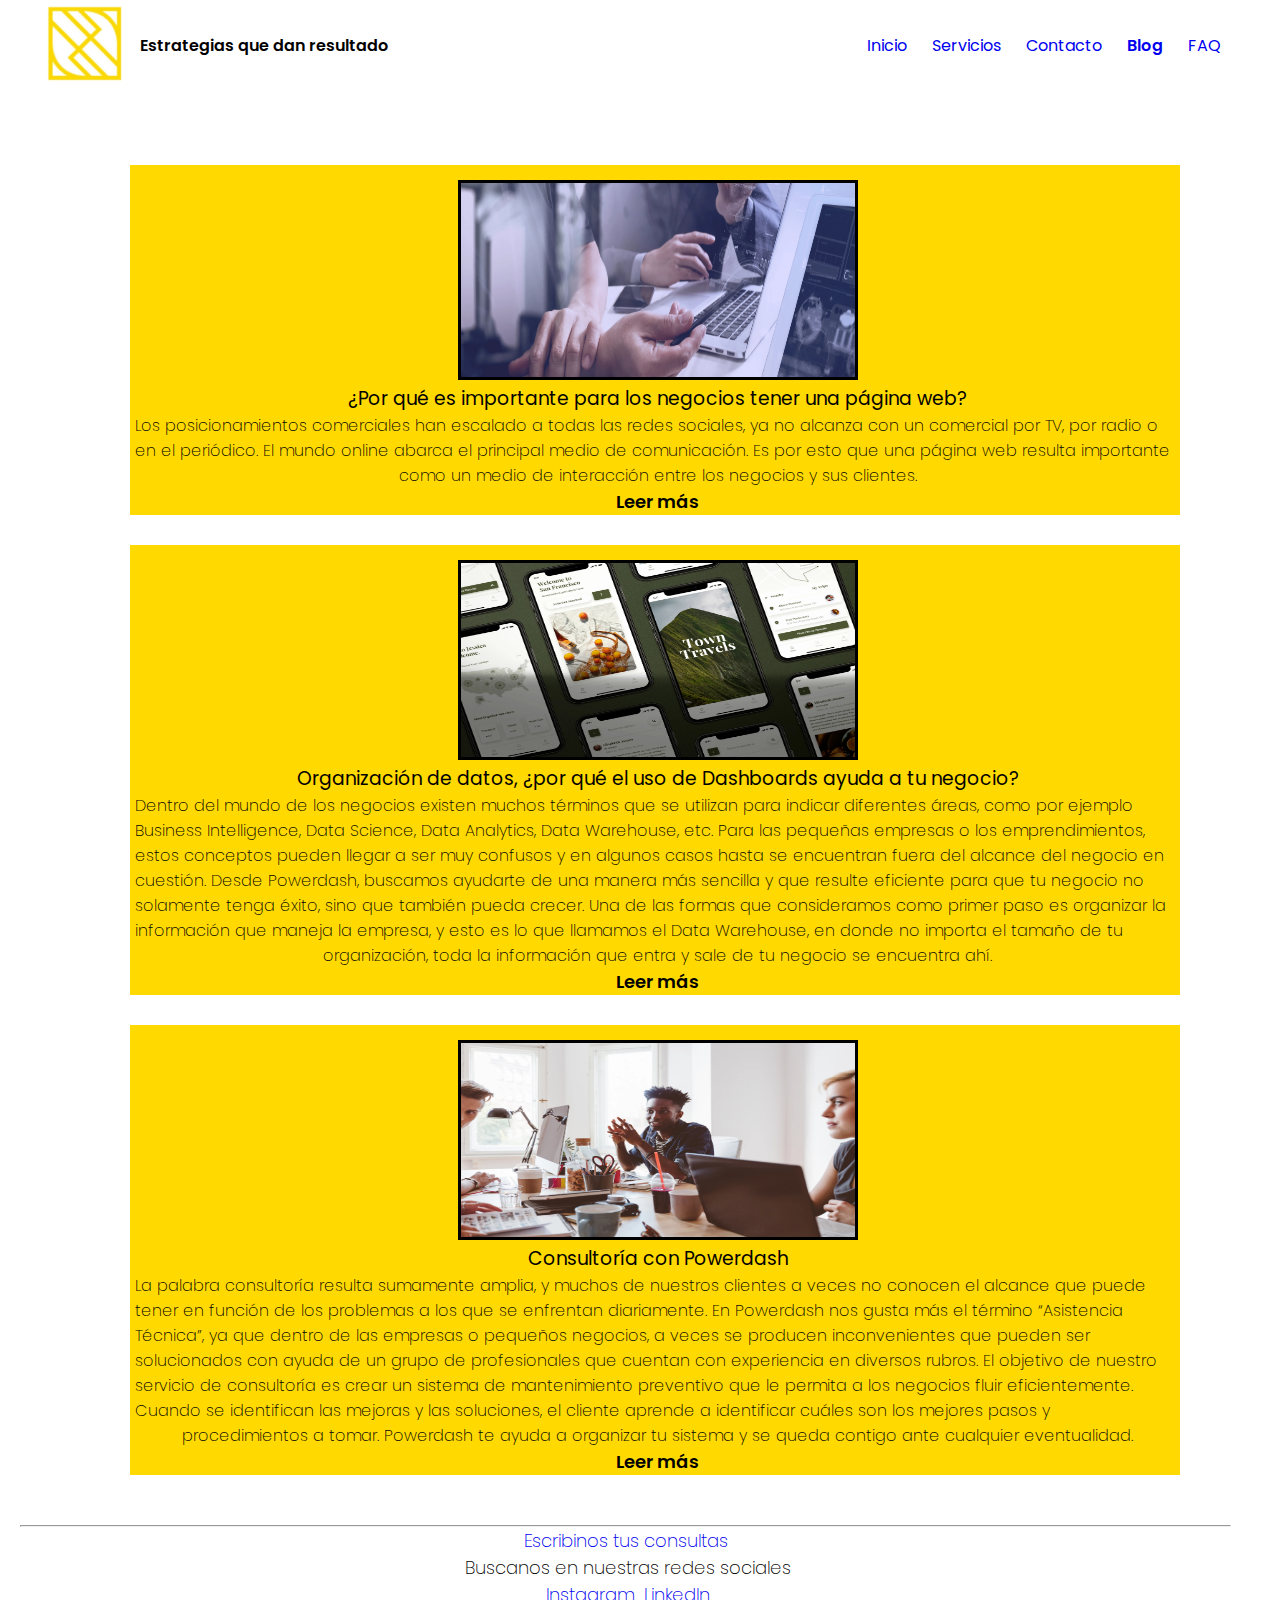
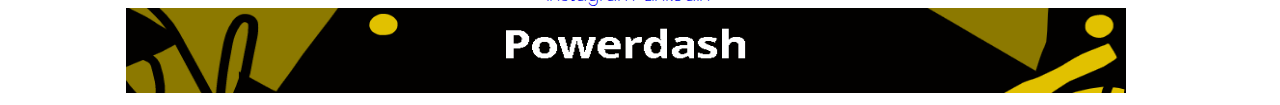
==== blog.html @ 08af4db7 "Agregué todos los archivos" ====
<!DOCTYPE html>
<html lang="en">

<head>
    <meta charset="UTF-8">
    <meta http-equiv="X-UA-Compatible" content="IE=edge">
    <meta name="viewport" content="width=device-width, initial-scale=1.0">
    <link rel="shortcut icon" href="./multimedia/PowerDash-favicon.png">
    <!-- Fuente externa -->
    <link rel="preconnect" href="https://fonts.googleapis.com">
    <link rel="preconnect" href="https://fonts.gstatic.com" crossorigin>
    <link href="https://fonts.googleapis.com/css2?family=Poppins:wght@200;400;600;800&display=swap" rel="stylesheet">
    <!-- Estilo personal -->
    <link rel="stylesheet" href="./CSS/estilos.css">
    <title>Powerdash</title>

</head>

<body>
    <!-- HEADER -->
    <header>
        <nav>
            <div>
                <div> 
                    <a href="./index.html"><img class="logoHeader" src="./multimedia/PowerDash-logo.png" alt="Powerdash logo"></a>
                </div>
                <div> <p class="fraseHeader"> Estrategias que dan resultado</p></div>
            </div>
            <ul class="light400">
                <li> <a href="./index.html">Inicio</a></li>
                <li> <a href="./servicios.html">Servicios</a></li>
                <li> <a href="./contacto.html">Contacto</a></li>
                <li> <a href="./blog.html"  class="menuActivo">Blog</a></li>
                <li> <a href="./FAQ.html">FAQ</a></li>
            </ul>
        </nav>
    </header>
    <!-- MAIN HEADER -->
    <main class="mainBlog">
        <!-- Artículo 1 -->
        <section>
            <article class="estiloArticulo">
                <img class="imagenArticulo" src="./multimedia/powerdash-art1img1.png" alt="powerdash Web">
                <h3 class="textoArticulo light400">¿Por qué es importante para los negocios tener una página web?</h3>
                <p class="textoArtículo light200">Los posicionamientos comerciales han escalado a todas las redes
                    sociales, ya no
                    alcanza con un
                    comercial por TV, por radio o en el periódico. El mundo online abarca el principal medio de
                    comunicación. Es por esto que una página web resulta importante como un medio de interacción entre
                    los negocios y sus clientes.
                </p>

                <a target="_blank" class="linkArticulo bold600"
                    href="https://mypowerdash.wixsite.com/website/post/por-qu%C3%A9-es-importante-para-los-negocios-tener-una-p%C3%A1gina-web">Leer
                    más</a>
            </article>
        </section>
        <!-- Artículo 2 -->
        <section>
            <article class="estiloArticulo">
                <img class="imagenArticulo" src="./multimedia/powerdash-art1img2.png" alt="Powerdash Data">
                <h3 class="light400"> Organización de datos, ¿por qué el uso de Dashboards ayuda a tu negocio?</h3>
                <p class="light200"> Dentro del mundo de los negocios existen muchos términos que se utilizan para
                    indicar diferentes áreas, como por ejemplo Business Intelligence, Data Science, Data Analytics, Data
                    Warehouse, etc. Para las pequeñas empresas o los emprendimientos, estos conceptos pueden llegar a
                    ser muy confusos y en algunos casos hasta se encuentran fuera del alcance del negocio en cuestión.
                    Desde Powerdash, buscamos ayudarte de una manera más sencilla y que resulte eficiente para que tu
                    negocio no solamente tenga éxito, sino que también pueda crecer. Una de las formas que consideramos
                    como primer paso es organizar la información que maneja la empresa, y esto es lo que llamamos el
                    Data Warehouse, en donde no importa el tamaño de tu organización, toda la información que entra y
                    sale de tu negocio se encuentra ahí.</p>

                <a target="_blank" class="linkArticulo bold600"
                    href="https://mypowerdash.wixsite.com/website/post/organizaci%C3%B3n-de-datos-por-qu%C3%A9-el-uso-de-dashboards-ayuda-a-tu-negocio">Leer
                    más</a>

            </article>
        </section>
        <!-- Artículo 3 -->
        <section>
            <article class="estiloArticulo">
                <img class="imagenArticulo" src="./multimedia/powerdash-art1img3.png" alt="Powerdash consultoria">
                <h3 class="light400">Consultoría con Powerdash</h3>
                <p class="light200"> La palabra consultoría resulta sumamente amplia, y muchos de nuestros clientes a
                    veces no conocen el alcance que puede tener en función de los problemas a los que se enfrentan
                    diariamente. En Powerdash nos gusta más el término “Asistencia Técnica”, ya que dentro de las
                    empresas o pequeños negocios, a veces se producen inconvenientes que pueden ser solucionados con
                    ayuda de un grupo de profesionales que cuentan con experiencia en diversos rubros.
                    El objetivo de nuestro servicio de consultoría es crear un sistema de mantenimiento preventivo que
                    le permita a los negocios fluir eficientemente. Cuando se identifican las mejoras y las soluciones,
                    el cliente aprende a identificar cuáles son los mejores pasos y procedimientos a tomar. Powerdash te
                    ayuda a organizar tu sistema y se queda contigo ante cualquier eventualidad.
                </p>

                <a target="_blank" class="linkArticulo bold600"
                    href="https://mypowerdash.wixsite.com/website/post/consultor%C3%ADa-con-powerdash">Leer más</a>

            </article>
        </section>
    </main>
    <!-- PIE DE PAGINA -->
    <footer class="light200">
        <hr>
        <a href="./Contacto.html">Escribinos tus consultas</a>

        <div>
            <p class="frasePie">Buscanos en nuestras redes sociales</p>
            <!-- links a redes sociales-->
            <a href="https://www.instagram.com/powerdash.ar/" target="_blank">Instagram</a>
            <a href="https://www.linkedin.com/in/powerdash-consultora-122441210/" target="_blank">LinkedIn</a>
        </div>
        <img src="./multimedia/Powerdash-footer.png" alt="Footer Powerdash">
    </footer>
</body>
---- CSS/estilos.css ----
* {
    margin: 0;
    margin-left: 5px;
    padding: 0;
    box-sizing: border-box;
}


/* Seccion de estilos con camelCase */
/* Header */
.logoHeader {
    inline-size: 10vh;

}

.fraseHeader {
    font-family: 'Poppins', sans-serif;
    font-weight: 600;
    color: rgb(2, 1, 0)
}

header {
    background-color: rgb(255, 255, 255);
    height: 15vh;
    width: 95vw;
    justify-content: center;
}

header nav {
    display: flex;
    justify-content: space-between;
    align-items: center;
}

header nav div {
    display: flex;
    justify-content: space-between;
    align-items: center;

}

header ul {
    list-style: none;
    display: flex;
    justify-content: space-around;
}

ul li {
    display: inline-block;
    list-style-type: none;
    margin: 10px;

}

a {
    text-decoration: none;

}

.light200 {
    font-family: 'Poppins', sans-serif;
    font-weight: 200;
    color: rgb(2, 1, 0);
}

.light400 {
    font-family: 'Poppins', sans-serif;
    font-weight: 400;
    color: rgb(2, 1, 0);
}

.bold600 {
    font-family: 'Poppins', sans-serif;
    font-weight: 600;
    color: rgb(2, 1, 0);
}

.bold800 {
    font-family: 'Poppins', sans-serif;
    font-weight: 800;
    color: rgb(2, 1, 0);
}

.menuActivo {
    font-weight: 600;
}




/* footer */
footer img {
    width: 1000px;
    height: 85px;
}

footer {
    text-align: center;
    justify-content: center;
    font-size: 18px;
    height: 20vh;
    width: 95vw;
    margin-left: 5px;
}

/* Página Inicio */
h1 {
    font-family: 'Poppins', sans-serif;
    font-size: 100px;
    color: rgb(2, 1, 0);
    text-align: right;
    margin-top: 100px;
    margin-right: 200px;
}

.textoInicio {
    font-family: 'Poppins', sans-serif;
    font-size: 30px;
    color: rgb(2, 1, 0);
    text-align: right;
    margin-top: 100px;
    margin-bottom: 300px;
    margin-right: 100px;
    margin-left: 100px;
}

.estiloInicio {
    display: inline-block;
    background-image: url(../multimedia/Portada\ powerdashsombra.png);
    background-position-y: 50px;
    background-size: 100%;
    background-repeat: no-repeat;
}

/* estilo de los formularios */

.titleContacto {
    text-align: center;
    text-indent: 15px;
    font-size: 25px;
}

.estilosFormulario {
    text-align: center;
    width: 1000px;
    height: 500px;
}

.cuboDatosPersonales {
    width: 600px;
    height: 300px;
    margin-top: 10px;
    margin-left: 50px;
    margin-bottom: 20px;
}

.cuboTipoEmpresa {
    width: 600px;
    height: 150px;
    margin-top: 10px;
    margin-left: 50px;
    margin-bottom: 20px;
}

.inline {
    display: inline;
}

.cuboComoContactarme {
    width: 600px;
    height: 70px;
    margin-top: 10px;
    margin-left: 50px;
    margin-bottom: 20px
}

.cuboTerminosCondiciones {
    width: 600px;
    height: 70px;
    margin-top: 10px;
    margin-left: 50px;
    margin-bottom: 15px
}

.botonFormulario {
    width: 600px;
    height: 40px;
    margin-top: 10px;
    margin-left: 50px;
    margin-bottom: 15px
}

.enLinea {
    width: 600px;
    height: 600px;
    margin-top: 10px;
    margin-left: 50px;
    margin-bottom: 15px;
}

.numeracionFAQ {
    list-style-position: inside;
}

/* Seccion de estilos con BEM - Aplicados a la página Servicios- */
.servicios {
    margin-top: 50px;
    margin-left: 50px;
    margin-right: 50px;
    margin-bottom: 50px;

}

.servicios__encabezado {
    text-align: center;
    font-size: 18px;
    margin-left: 50px;
    margin-right: 50px;
    padding: 20px;
    background-color: rgb(252, 217, 0);
    background-size: 250px;
}

.servicios__encabezado__title--bold800 {
    font-family: 'Poppins', sans-serif;
    font-weight: 600;
    color: rgb(2, 1, 0);
}

.servicios__encabezado__text--bold600 {
    font-family: 'Poppins', sans-serif;
    font-weight: 600;
    color: rgb(2, 1, 0);
}

/* Servicios sitio web */
.servicios__web {
    text-align-last: center;
    padding: 10px;
    margin: 50px;
    border-style: double;
    border-spacing: 100px;
    border-width: 5px;
    border-color: rgb(252, 217, 0);
}

.servicios__web__img--size {
    inline-size: 600px;
}

.servicios__web__title--bold600 {
    font-family: 'Poppins', sans-serif;
    font-weight: 600;
    text-indent: 50px;
    color: rgb(2, 1, 0);
}

.servicios__web__text--light400 {
    font-family: 'Poppins', sans-serif;
    font-weight: 400;
    text-indent: 50px;
    color: rgb(2, 1, 0);
}

.servicios__web__link--bold800 {
    font-family: 'Poppins', sans-serif;
    font-weight: 800;
    text-indent: 50px;
    color: rgb(2, 1, 0);
}

/* Servicios__procesos */
.servicios__procesos {
    text-align-last: center;
    padding: 10px;
    margin: 50px;
    border-style: double;
    border-spacing: 100px;
    border-width: 5px;
    border-color: rgb(252, 217, 0);
}

.servicios__procesos__title--bold600 {
    font-family: 'Poppins', sans-serif;
    font-weight: 600;
    text-indent: 50px;
    color: rgb(2, 1, 0);
}

.servicios__procesos__img--size {
    inline-size: 600px;
}

.servicios__procesos__title--bold600 {
    font-family: 'Poppins', sans-serif;
    font-weight: 600;
    text-indent: 50px;
    color: rgb(2, 1, 0);
}

.servicios__procesos__text--light400 {
    font-family: 'Poppins', sans-serif;
    font-weight: 400;
    text-indent: 50px;
    color: rgb(2, 1, 0);
}

.servicios__procesos__link--bold800 {
    font-family: 'Poppins', sans-serif;
    font-weight: 800;
    text-indent: 50px;
    color: rgb(2, 1, 0);
}

/* Servicios análisis de datos*/
.servicios__data {
    text-align-last: center;
    padding: 10px;
    margin: 50px;
    border-style: double;
    border-spacing: 100px;
    border-width: 5px;
    border-color: rgb(252, 217, 0);
}

.servicios__data__img--size {
    inline-size: 600px;
}

.servicios__data__title--bold600 {
    font-family: 'Poppins', sans-serif;
    font-weight: 600;
    text-indent: 50px;
    color: rgb(2, 1, 0);
}

.servicios__data__text--light400 {
    font-family: 'Poppins', sans-serif;
    font-weight: 400;
    text-indent: 50px;
    color: rgb(2, 1, 0);
}

.servicios__data__link--bold800 {
    font-family: 'Poppins', sans-serif;
    font-weight: 800;
    text-indent: 50px;
    color: rgb(2, 1, 0);
}

/* Página Blog */
.mainBlog {
    align-items: center;
    margin-left: 15px;
    margin-top: 20px;
    margin-bottom: 50px;
    text-align-last: center;

}

.estiloArticulo {
    align-items: center;
    margin-top: 30px;
    margin-left: 100px;
    margin-right: 100px;
    background-color: rgb(255, 217, 0);
}

.imagenArticulo {
    width: 400px;
    height: 200px;
    margin-top: 15px;
    border-style: solid;

}

.textoarticulo {
    text-align: center;
    margin-top: 15px;
    margin-bottom: 20px;
    text-indent: 10px;
    text-shadow: rgb(2, 1, 0);
}

.linkArticulo {
    margin-top: 25px;
    margin-bottom: 25px;
    font-size: 18px;
}

/* Preguntas frecuentes */

.estiloTitulo {
    text-align: center;
    font-size: 40px;
    margin-left: 100px;
    margin-right: 100px;
    margin-top: 15px;
    margin-bottom: 15px;
    background-color: rgb(252, 217, 0);
    background-size: 100%;
}

.estiloPreguntasRespuestas {
    margin-left: 50px;
    margin-right: 50px;
}

.estiloPregunta {
    text-align: center;
    font-size: 25px;
    margin-top: 50px;
    margin-bottom: 10px;
}

.estiloRespuesta {
    margin-left: 100px;
    margin-right: 100px;
    margin-top: 10px;
    margin-bottom: 40px;
}

/* Términos y condiciones - página de solo texto que se abrirá unicamente al clickear para llenar el formulario */
.estiloTerminos {
    margin-top: 30px;
    margin-bottom: 50px;
    margin-left: 50px;
    margin-right: 50px;
    text-align: left;
    text-indent: 5px;
}

.terminosTitulo {
    margin-bottom: 20px;
    text-align: center;
    font-size: 25px;
}

/* GRIDS a la página "Contacto" */

/* MEDIA QUERIES: Mobile last */
/* tamaño tablet*/
@media(max-width: 768px) {
        .logoHeader {
        inline-size: 5vh;
    }

    header nav {
        height: 10vh;
        display: block;
        align-items: center;
    }

    header nav div {
        display: column;
        justify-content: center;
        align-items: center;
        margin: 5px 0px 5px;
    }

    .estiloInicio {
        height: 100vh;
        width: 100vw;
        background-image: url(../multimedia/Portada\ powerdashsombra.png);
        background-size: 100vw;
        margin: 0;
        padding: 0;
    }

    h1 {
        font-size: 80px;
        text-align: center;
        margin-top: 40px;
    }

    .textoInicio {
        margin: 0%;
        text-align: center;
    }

    footer {
        text-align: center;
        margin: 0;
        justify-content: center;

    }

    .footer img {
        margin-top: 2px;
        margin-bottom: 2px;
        width: 150px;
        height: 25px;
        border-image-width: 5px;
    }

     /* Servicios para ver en tablet */
    .servicios {
        margin: 0%;
        padding: 0%;
    }
    /* FAQ para talet */
    .estiloTitulo{
        font-size: 20px;
        margin:2px;
    }
    .estiloPreguntasRespuestas{
        margin:10px;
    }
    .estiloPregunta{
        margin: 10px;
        font-size: 17px;
    }
    .estiloRespuesta {
        margin:10px;
        font-size: 15px;
    }
}

/* MEDIA QUERIES: Mobile last */
/* tamaño mobile*/
@media (max-width:360px){
    .fraseHeader{
        font-weight: 200;
        font-size: 12px;
    }
    ul li{
        font-size: 12px;
    }
    footer{
        font-size: 12px;
        text-align: center;
    }
    footer img{
        width: 350px;
        height: 30px;
    }

    h1{
        font-size: 30px;
        margin-top: 50px;
        text-align: center;
    }
    .textoInicio{
        font-size: 15px ;
        margin-top: 50px;
        text-align: left;
    }

    /* Servicios para telefono */
    .servicios{
        margin:0;
        padding: 0;
    }
    .servicios__encabezado{
        font-size: 12px;
        margin: 2px;
    }
    .servicios__web{
        font-size: 12px;
        font-weight: 200;
        margin: 2px;
        text-align: center;
    }
    .servicios__web__img--size{
        inline-size: 300px
    }
    .servicios__procesos{
        font-size: 12px;
        font-weight: 200;
        margin: 2px 2px 2px 2px;
        text-align: center;
    }
    .servicios__procesos__img--size{
        inline-size: 300px;
    }
    .servicios__data{
        font-size: 12px;
        font-weight: 200;
        margin: 2px;
        text-align: center;
    }
    .servicios__data__img--size{
    inline-size: 300px;
    }

    /* contacto para telefono */
    .titleContacto{
        font-size: 15px;
        text-indent: 7px;
        margin-bottom: 3px;
    }
    fieldset legend{
        font-size: 8px;
    }
    .mainContacto section{
        align-items:flex-start;
        justify-content: center;
        margin:0;
        width: 100px;
        
    }
    .seccionFormulario{
        align-content: flex-start;
        margin-left: 0px;
    }
    .cuboDatosPersonales fieldset{
        display: column;
        width: 100px;
        font-size: 8px;
        margin-left:0;
        align-items: flex-start;
    }
/* blog para telefono */
    .mainBlog{
        margin:0;
    }
    .estiloArticulo{
        margin: 2px;
    }
    .textoarticulo{
        margin: 2px;
        font-size: 12px;
        text-align: center;
    }
    .imagenArticulo{
        width:320px;
    }
/* FAQ para telefono */
    .estiloTitulo{
        font-size: 15px;
        margin:2px;
    }
    .estiloPreguntasRespuestas{
        margin:2px;
    }
    .estiloPregunta{
        margin: 5px;
        font-size: 15px;
    }
    .estiloRespuesta {
        margin:7px;
        font-size: 12px;
    }

}
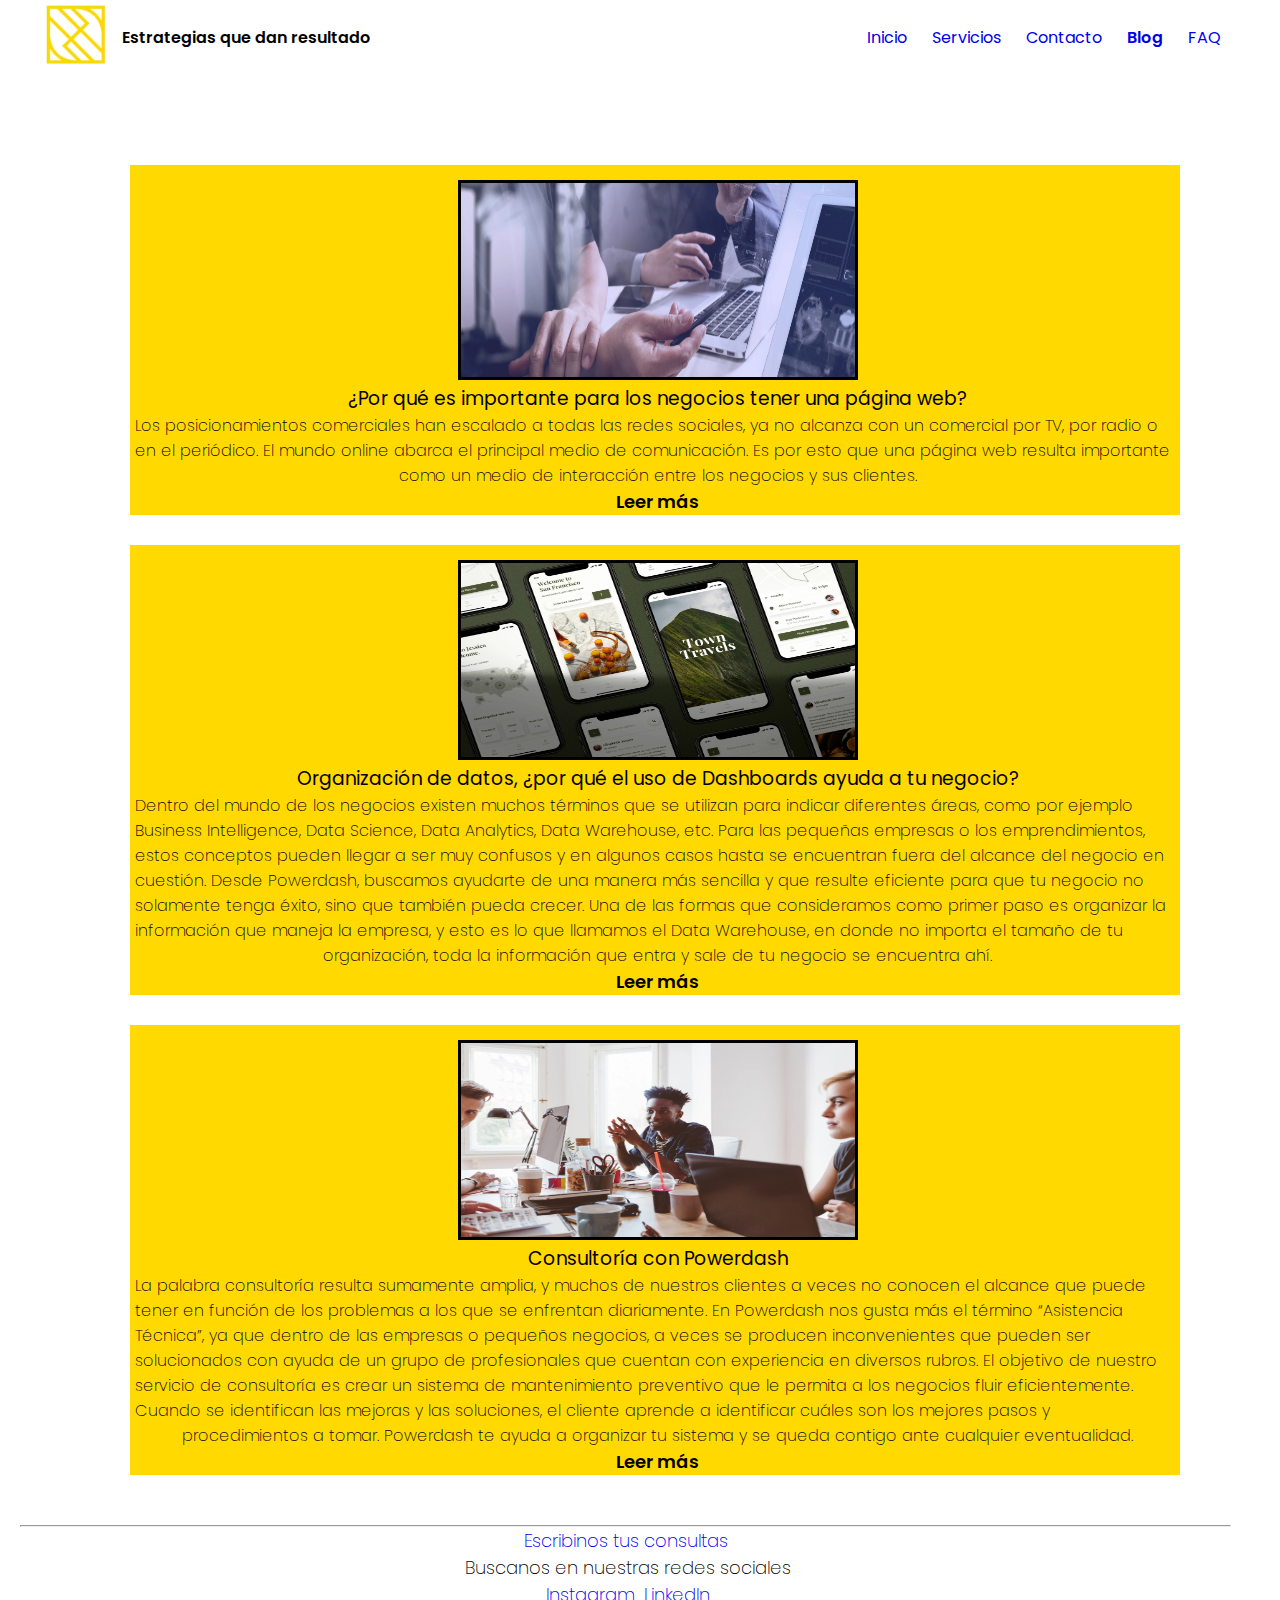
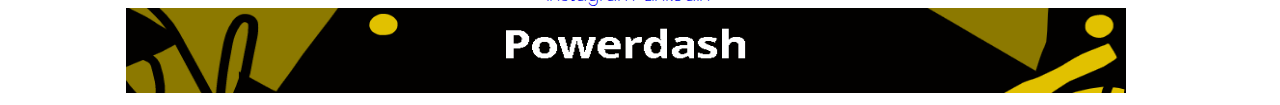
==== commit 80d07412: "Actualizaciones de animaciones" ====
--- a/blog.html
+++ b/blog.html
@@ -21,7 +21,7 @@
     <header>
         <nav>
             <div>
-                <div> 
+                <div>
                     <a href="./index.html"><img class="logoHeader" src="./multimedia/PowerDash-logo.png" alt="Powerdash logo"></a>
                 </div>
                 <div> <p class="fraseHeader"> Estrategias que dan resultado</p></div>
--- a/CSS/estilos.css
+++ b/CSS/estilos.css
@@ -9,8 +9,11 @@
 /* Seccion de estilos con camelCase */
 /* Header */
 .logoHeader {
-    inline-size: 10vh;
-
+    inline-size: 8vh;
+}
+
+.logoHeader.hover{
+    size: 12vh;
 }
 
 .fraseHeader {
@@ -54,7 +57,6 @@
 
 a {
     text-decoration: none;
-
 }
 
 .light200 {
@@ -111,6 +113,7 @@
     text-align: right;
     margin-top: 100px;
     margin-right: 200px;
+
 }
 
 .textoInicio {
@@ -130,6 +133,7 @@
     background-position-y: 50px;
     background-size: 100%;
     background-repeat: no-repeat;
+    
 }
 
 /* estilo de los formularios */
@@ -144,6 +148,9 @@
     text-align: center;
     width: 1000px;
     height: 500px;
+}
+input:active {
+    height: 20px;
 }
 
 .cuboDatosPersonales {
@@ -400,6 +407,12 @@
     background-color: rgb(252, 217, 0);
     background-size: 100%;
 }
+.aparecer{   
+    animation-name: aparecer;
+    animation-iteration-count: initial;
+    animation-timing-function: ease-in;
+    animation-duration: 5s;
+}
 
 .estiloPreguntasRespuestas {
     margin-left: 50px;
@@ -643,3 +656,22 @@
     }
 
 }
+/* ANIMACIONES Y TRANSFORMACIONES */
+
+@keyframes aparecer {
+    0%{
+        font-weight: 600px;
+    }
+    25% {
+        font-weight: 800px;
+    }
+    50%{
+        font-weight: 800px;
+    }
+    75%{
+        font-weight: 800px;
+    }
+    100%{
+        font-weight: 600px;
+    }
+}
